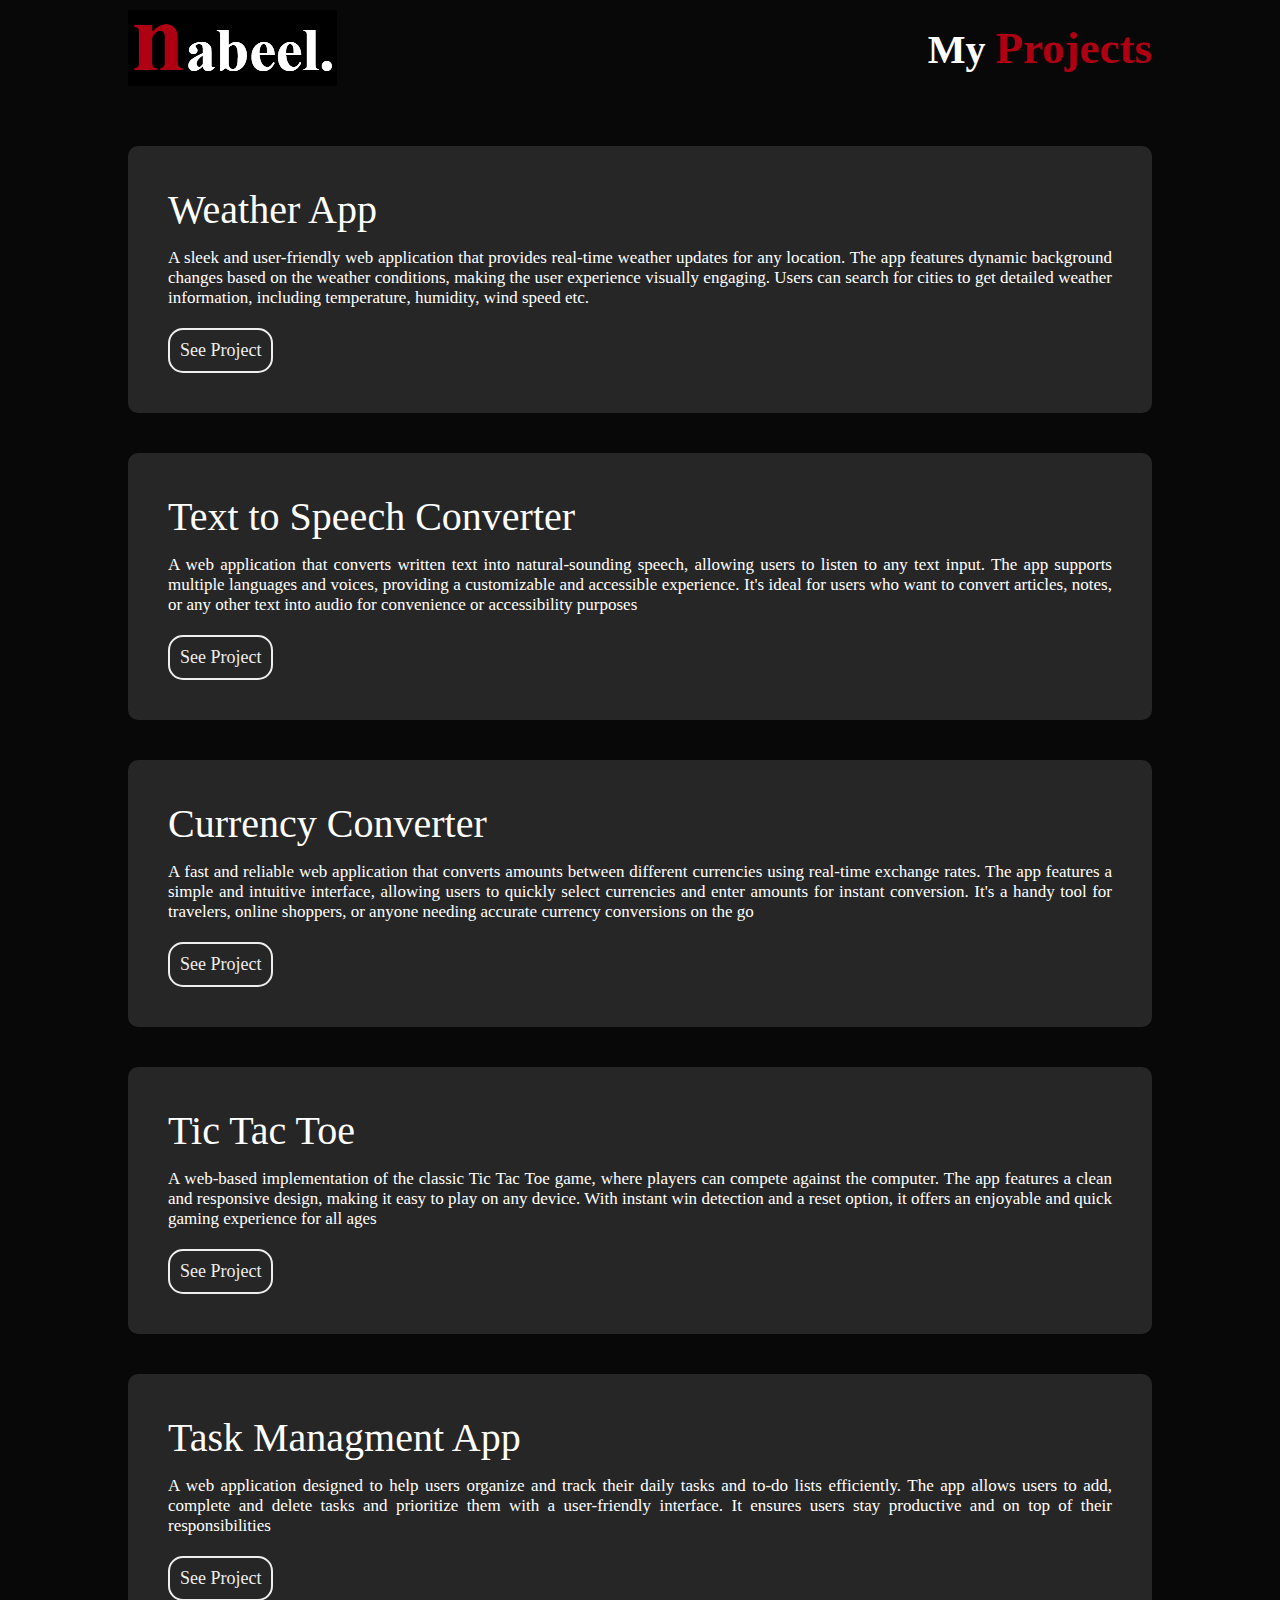
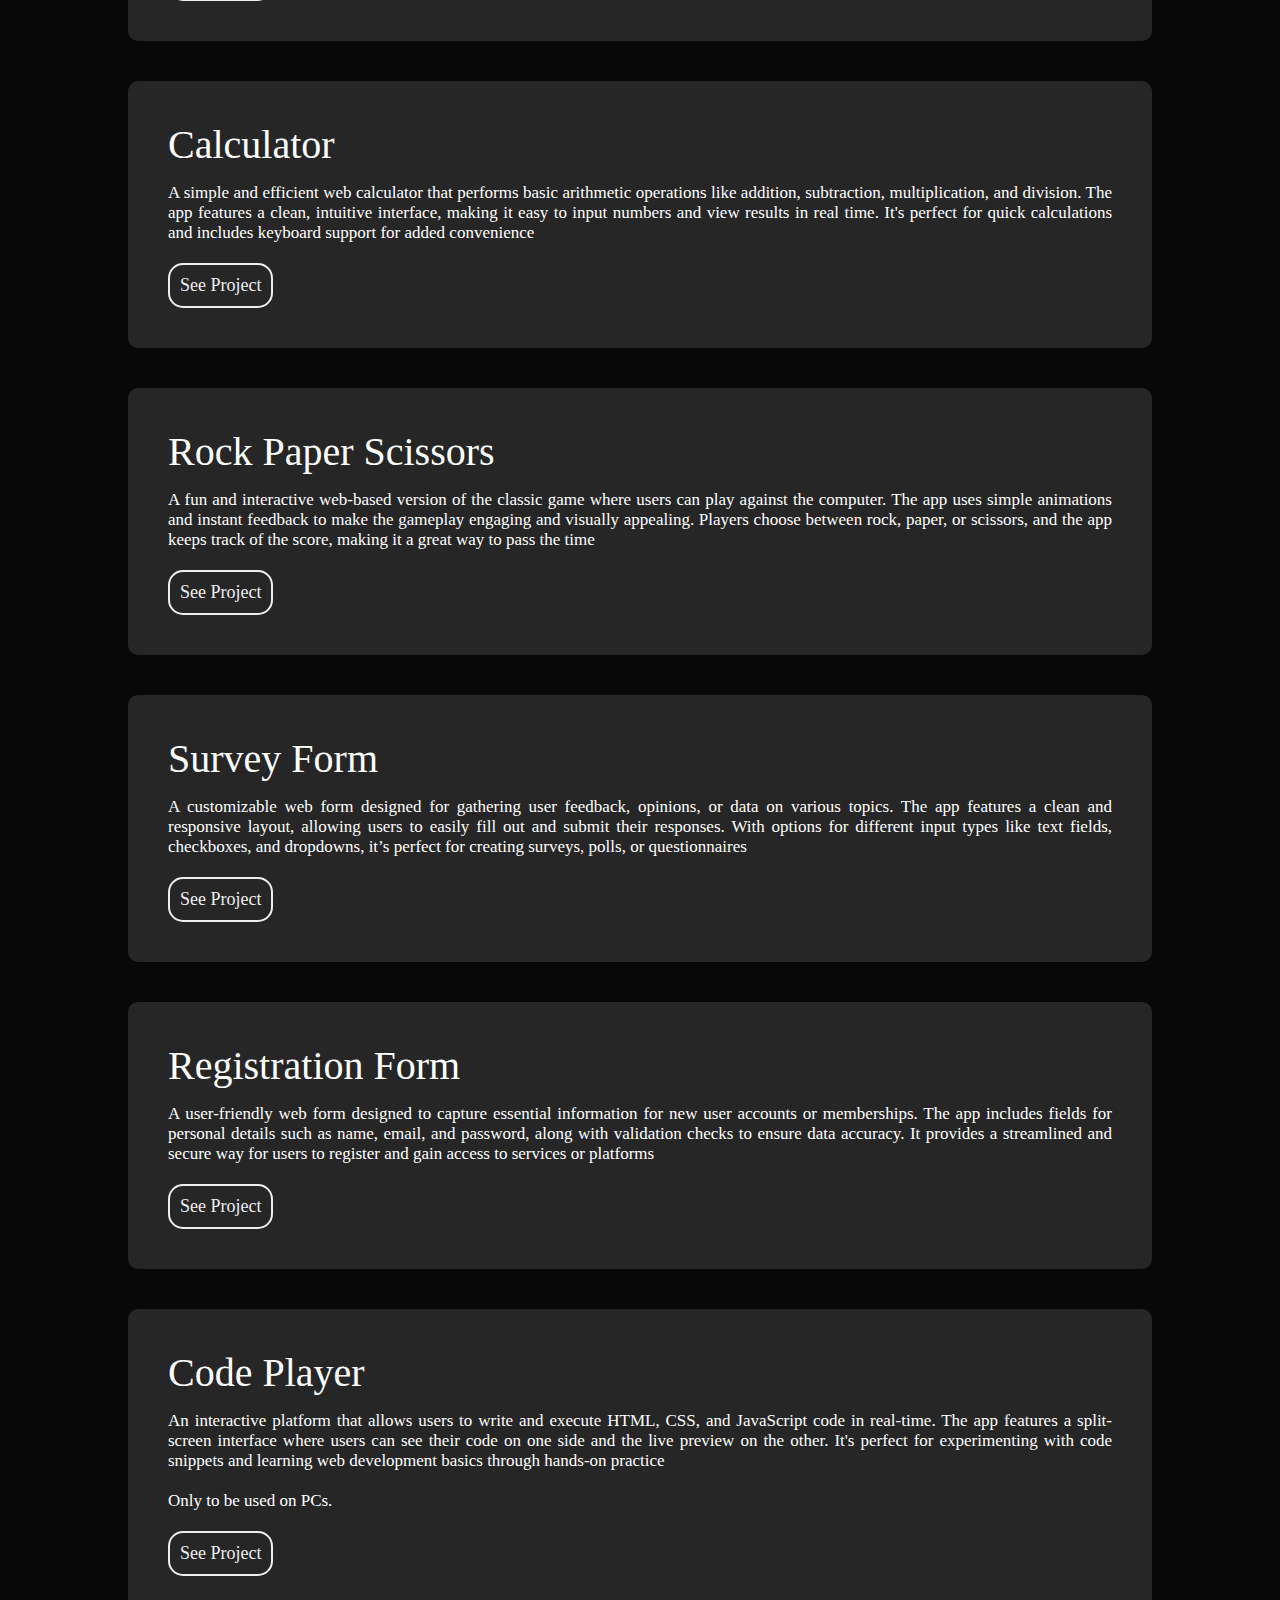
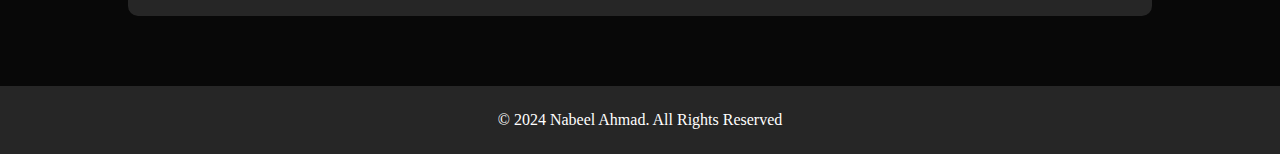
==== myprojects.html @ cd1eec31 "Initial Commit" ====
<!DOCTYPE html>
<html lang="en">
<head>
    <meta charset="UTF-8">
    <meta name="viewport" content="width=device-width, initial-scale=1.0">
    <title>My Work</title>
    <link rel="stylesheet" href="myprojects.css">
</head>
<body>
    <div id="header">
        <div class="container"  id="con-1">
            <nav>
                <img src="images/logo1.png" alt="logo">
                <h1>My <span>Projects</span></h1>
            </nav>
        </div>
    </div>

    <div id="portfolio">
        <div class="container">
            <div class="work-list">
                <div>
                    <h2>Weather App</h2>
                    <p class="justify">A sleek and user-friendly web application that provides real-time weather updates for any location. The app features dynamic background changes based on the weather conditions, making the user experience visually engaging. Users can search for cities to get detailed weather information, including temperature, humidity, wind speed etc.</p>
                    <a href="Weather App/index.html">See Project</a>
                </div>
                <div>
                    <h2>Text to Speech Converter</h2>
                    <p class="justify">A web application that converts written text into natural-sounding speech, allowing users to listen to any text input. The app supports multiple languages and voices, providing a customizable and accessible experience. It's ideal for users who want to convert articles, notes, or any other text into audio for convenience or accessibility purposes</p>
                    <a href="Text to Voice Converter/voiceConverter.html">See Project</a>
                </div>
                <div>
                    <h2>Currency Converter</h2>
                    <p class="justify">A fast and reliable web application that converts amounts between different currencies using real-time exchange rates. The app features a simple and intuitive interface, allowing users to quickly select currencies and enter amounts for instant conversion. It's a handy tool for travelers, online shoppers, or anyone needing accurate currency conversions on the go</p>
                    <a href="Currency converter/index.html">See Project</a>
                </div>
                <div>
                    <h2>Tic Tac Toe</h2>
                    <p class="justify">A web-based implementation of the classic Tic Tac Toe game, where players can compete against the computer. The app features a clean and responsive design, making it easy to play on any device. With instant win detection and a reset option, it offers an enjoyable and quick gaming experience for all ages</p>
                    <a href="Tic Tac Toe/index.html">See Project</a>
                </div>
                <div>
                    <h2>Task Managment App</h2>
                    <p class="justify">A web application designed to help users organize and track their daily tasks and to-do lists efficiently. The app allows users to add, complete and delete tasks and prioritize them with a user-friendly interface. It ensures users stay productive and on top of their responsibilities</p>
                    <a href="Task Managment Application/index.html">See Project</a>
                </div>
                <div>
                    <h2>Calculator</h2>
                    <p class="justify">A simple and efficient web calculator that performs basic arithmetic operations like addition, subtraction, multiplication, and division. The app features a clean, intuitive interface, making it easy to input numbers and view results in real time. It's perfect for quick calculations and includes keyboard support for added convenience</p>
                    <a href="Calculator/index.html">See Project</a>
                </div>
                <div>
                    <h2>Rock Paper Scissors</h2>
                    <p class="justify">A fun and interactive web-based version of the classic game where users can play against the computer. The app uses simple animations and instant feedback to make the gameplay engaging and visually appealing. Players choose between rock, paper, or scissors, and the app keeps track of the score, making it a great way to pass the time</p>
                    <a href="Rock, Paper, Scissors/index.html">See Project</a>
                </div>
                <div>
                    <h2>Survey Form</h2>
                    <p class="justify">A customizable web form designed for gathering user feedback, opinions, or data on various topics. The app features a clean and responsive layout, allowing users to easily fill out and submit their responses. With options for different input types like text fields, checkboxes, and dropdowns, it’s perfect for creating surveys, polls, or questionnaires</p>
                    <a href="Survey Form/index.html">See Project</a>
                </div>
                <div>
                    <h2>Registration Form</h2>
                    <p class="justify">A user-friendly web form designed to capture essential information for new user accounts or memberships. The app includes fields for personal details such as name, email, and password, along with validation checks to ensure data accuracy. It provides a streamlined and secure way for users to register and gain access to services or platforms</p>
                    <a href="Registration Form/index.html">See Project</a>
                </div>
                <div>
                    <h2>Code Player</h2>
                    <p class="justify">An interactive platform that allows users to write and execute HTML, CSS, and JavaScript code in real-time. The app features a split-screen interface where users can see their code on one side and the live preview on the other. It's perfect for experimenting with code snippets and learning web development basics through hands-on practice
                        <br><br>
                        Only to be used on PCs.
                    </p>
                    <a href="Code Player/index.html">See Project</a>
                </div>
            </div>
        </div>
    </div>

    <div class="copyright">
        <p>&#169 2024 Nabeel Ahmad. All Rights Reserved</p>
    </div>
</body>
</html>
</body>
</html>
---- myprojects.css ----
* {
    margin: 0;
    padding: 0;
    font-family: 'Times New Roman';
    box-sizing: border-box;
}

html {
    scroll-behavior: smooth;
}

body {
    background-color: #080808;
    color: #fff;
}

#header {
    width: 100%;
    background-color: #080808;
}

#header h1 {
    font-size: 40px;
}

span {
    color: #ae0012;
    font-size: 45px;
}

.container {
    padding: 10px 10%;
}

nav {
    display: flex;
    align-items: center;
    justify-content: space-between;
    flex-wrap: wrap;
}

.logo {
    width: 140px;
}

#portfolio {
    padding: 40px 0;
}

.work-list {
    display: grid;
    grid-gap: 40px;
}

.work-list div {
    background: #262626;
    padding: 40px;
    font-size: 17px;
    font-weight: 300;
    border-radius: 10px;
    transition: background 0.5s, transform 0.5s;
}

.work-list div h2 {
    font-size: 40px;
    font-weight: 500;
    margin-bottom: 15px;
}

.work-list div:hover {
    background: #ae0012;
    transform: translateY(-10px);
}

.work-list div a {
    text-decoration: none;
    color: #eee;
    font-size: 18px;
    margin-top: 20px;
    display: inline-block;
    border: 2px solid #eee;
    border-radius: 15px;
    padding: 10px;
}

.justify {
    text-align: justify;
}

.copyright {
    width: 100%;
    text-align: center;
    padding: 25px 0;
    background: #262626;
    font-weight: 300;
    margin-top: 20px;
}

/* ---------for smaller screens---------- */
@media only screen and (max-width: 850px) {
    #header {
        margin-top: 20px;
        margin-bottom: -10px;
    }

    #header img {
        display: none;
    }

    .container {
        padding: 10px 15%;
    }

    #con-1 {
        display: flex;
        align-items: center;
        justify-content: center;
    }

    .work-list div {
        font-size: 15px;
        padding: 30px;
    }

    .work-list div h2 {
        font-size: 30px;
    }

    .work-list div a {
        font-size: 13px;
        margin-top: 16px;
        border: 1px solid #eee;
        padding: 8px;
    }

    .justify {
        text-align: left;
    }

    .copyright {
        font-size: 14px;
    }
}
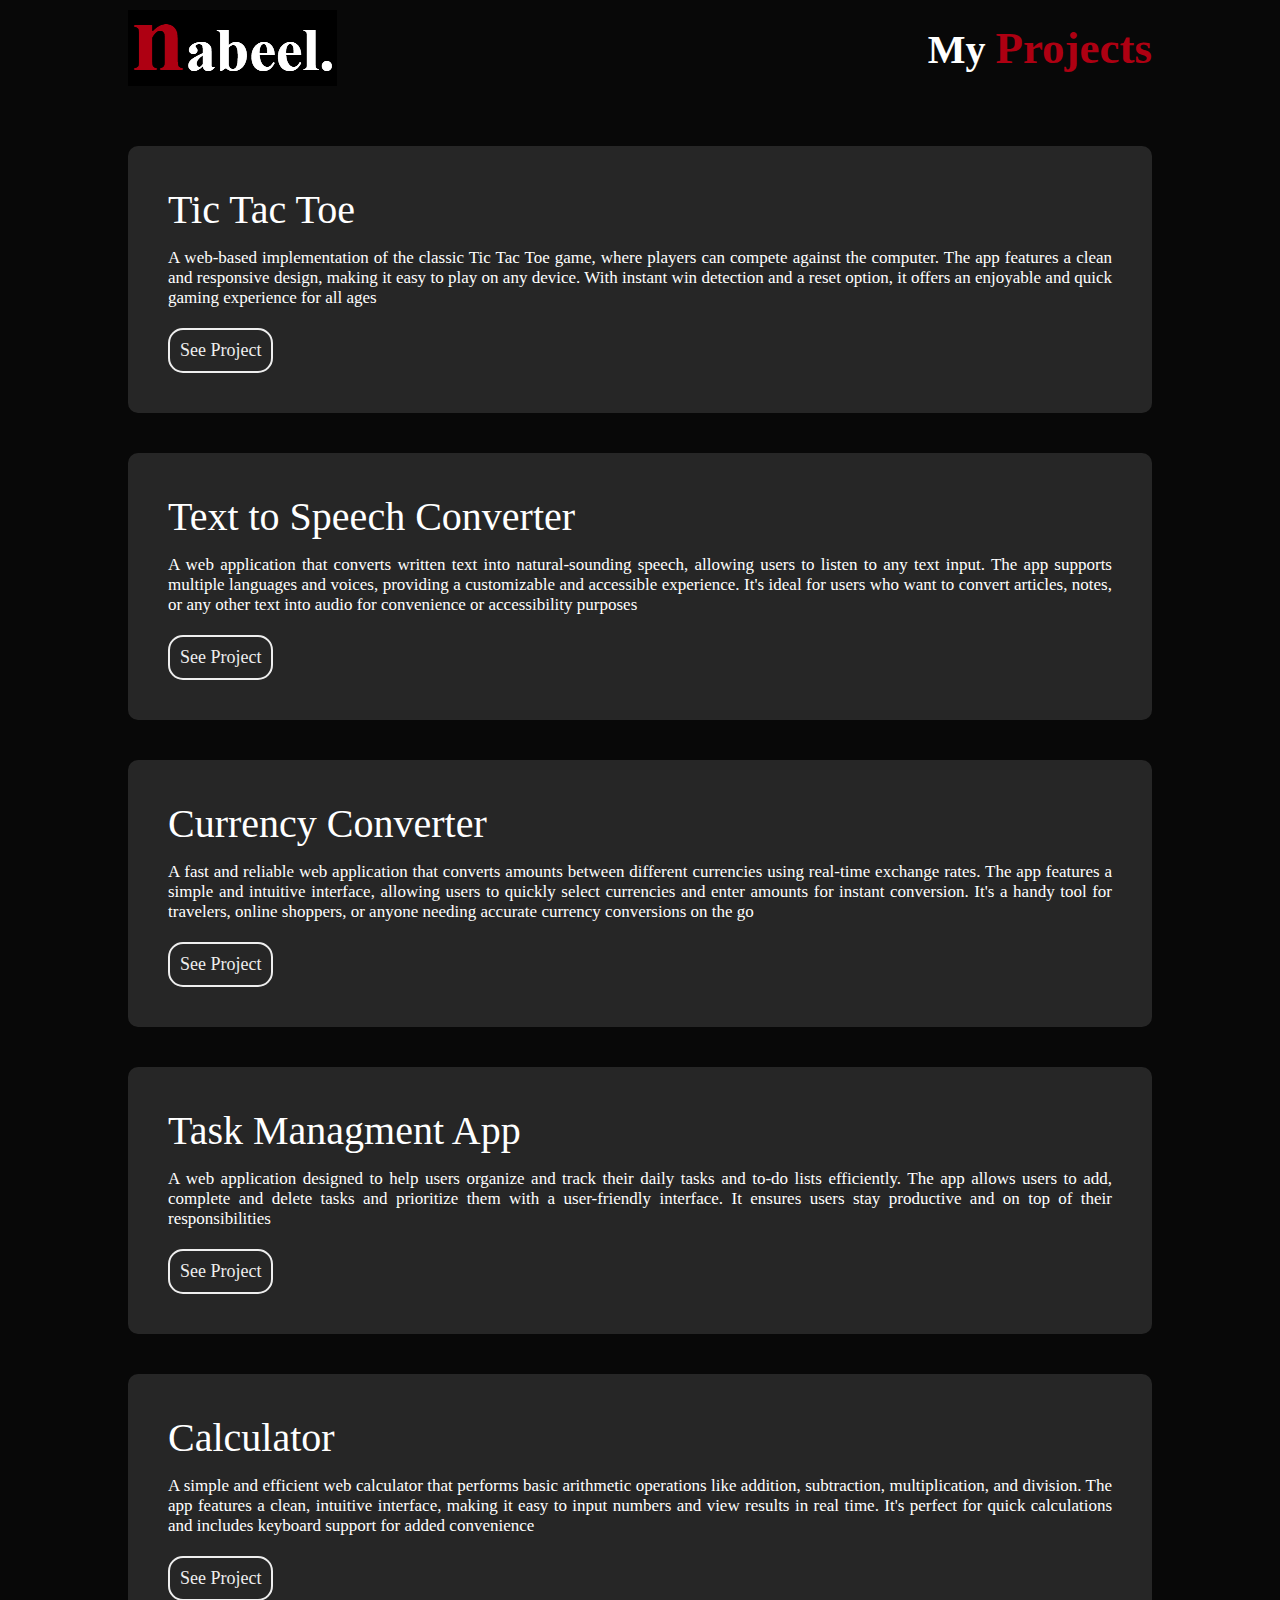
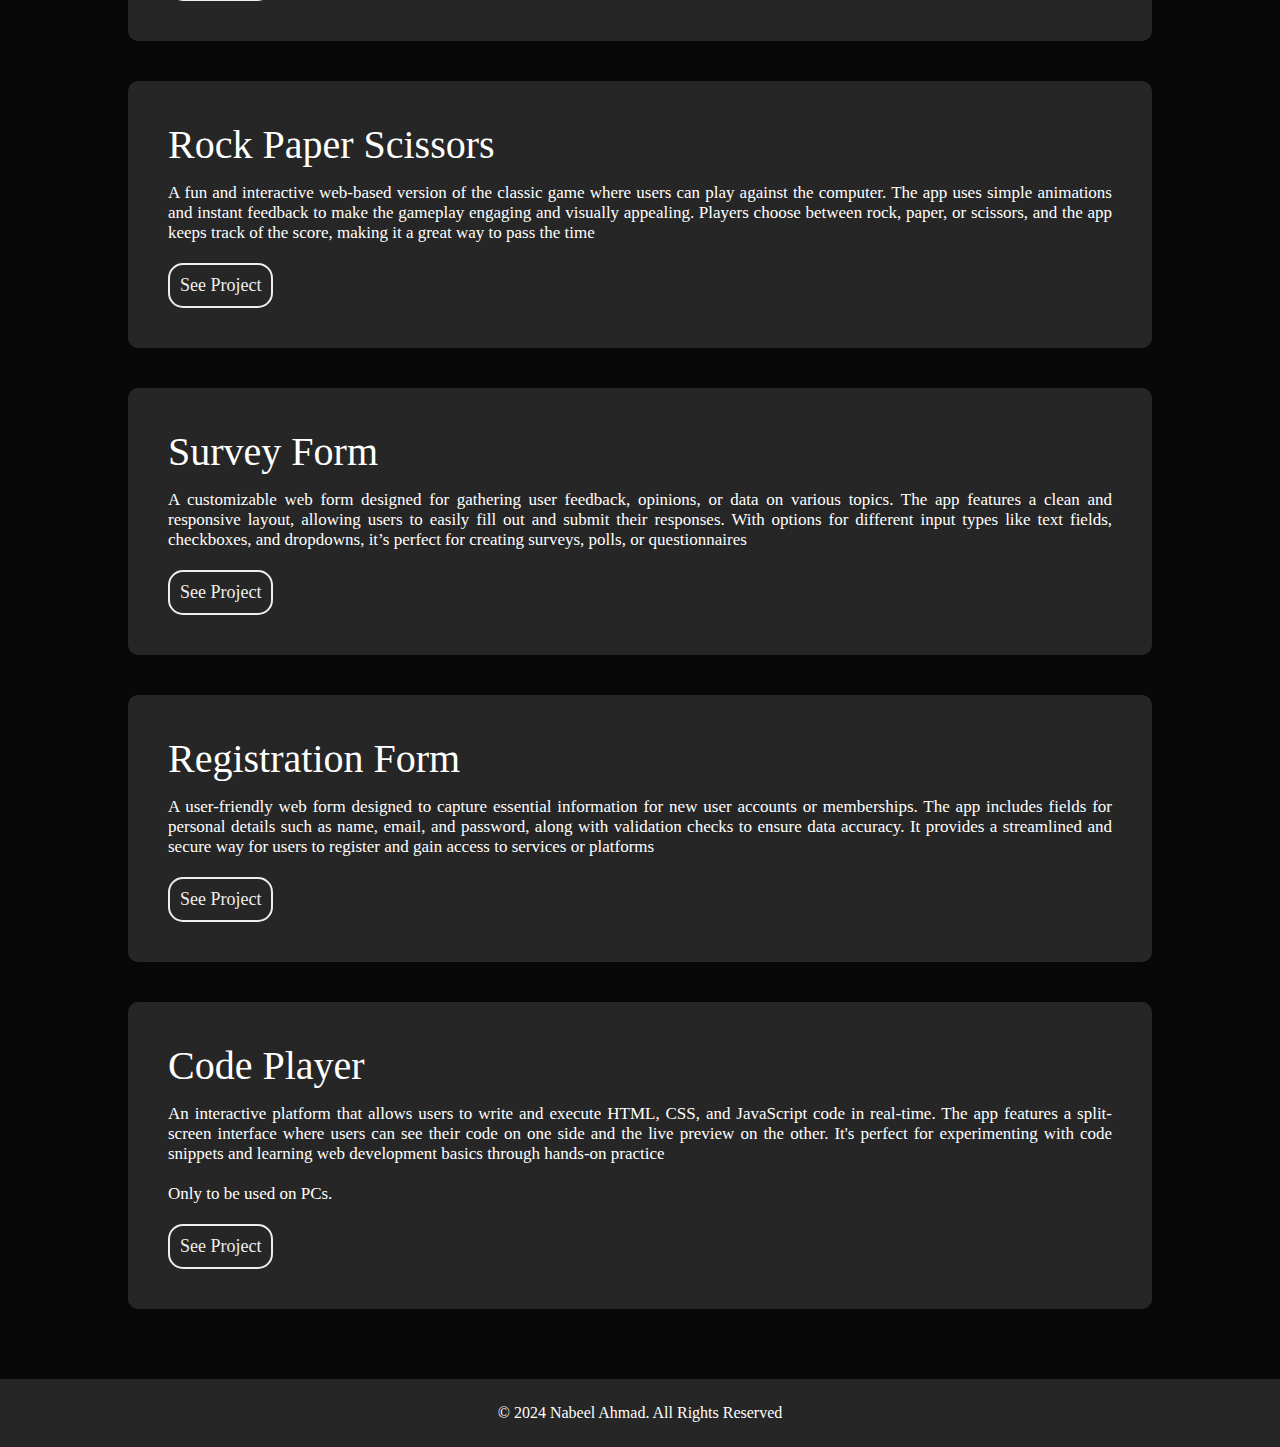
==== commit 9a64fbcc: "Change in projects" ====
--- a/myprojects.html
+++ b/myprojects.html
@@ -20,9 +20,9 @@
         <div class="container">
             <div class="work-list">
                 <div>
-                    <h2>Weather App</h2>
-                    <p class="justify">A sleek and user-friendly web application that provides real-time weather updates for any location. The app features dynamic background changes based on the weather conditions, making the user experience visually engaging. Users can search for cities to get detailed weather information, including temperature, humidity, wind speed etc.</p>
-                    <a href="Weather App/index.html">See Project</a>
+                    <h2>Tic Tac Toe</h2>
+                    <p class="justify">A web-based implementation of the classic Tic Tac Toe game, where players can compete against the computer. The app features a clean and responsive design, making it easy to play on any device. With instant win detection and a reset option, it offers an enjoyable and quick gaming experience for all ages</p>
+                    <a href="Tic Tac Toe/index.html">See Project</a>
                 </div>
                 <div>
                     <h2>Text to Speech Converter</h2>
@@ -33,11 +33,6 @@
                     <h2>Currency Converter</h2>
                     <p class="justify">A fast and reliable web application that converts amounts between different currencies using real-time exchange rates. The app features a simple and intuitive interface, allowing users to quickly select currencies and enter amounts for instant conversion. It's a handy tool for travelers, online shoppers, or anyone needing accurate currency conversions on the go</p>
                     <a href="Currency converter/index.html">See Project</a>
-                </div>
-                <div>
-                    <h2>Tic Tac Toe</h2>
-                    <p class="justify">A web-based implementation of the classic Tic Tac Toe game, where players can compete against the computer. The app features a clean and responsive design, making it easy to play on any device. With instant win detection and a reset option, it offers an enjoyable and quick gaming experience for all ages</p>
-                    <a href="Tic Tac Toe/index.html">See Project</a>
                 </div>
                 <div>
                     <h2>Task Managment App</h2>
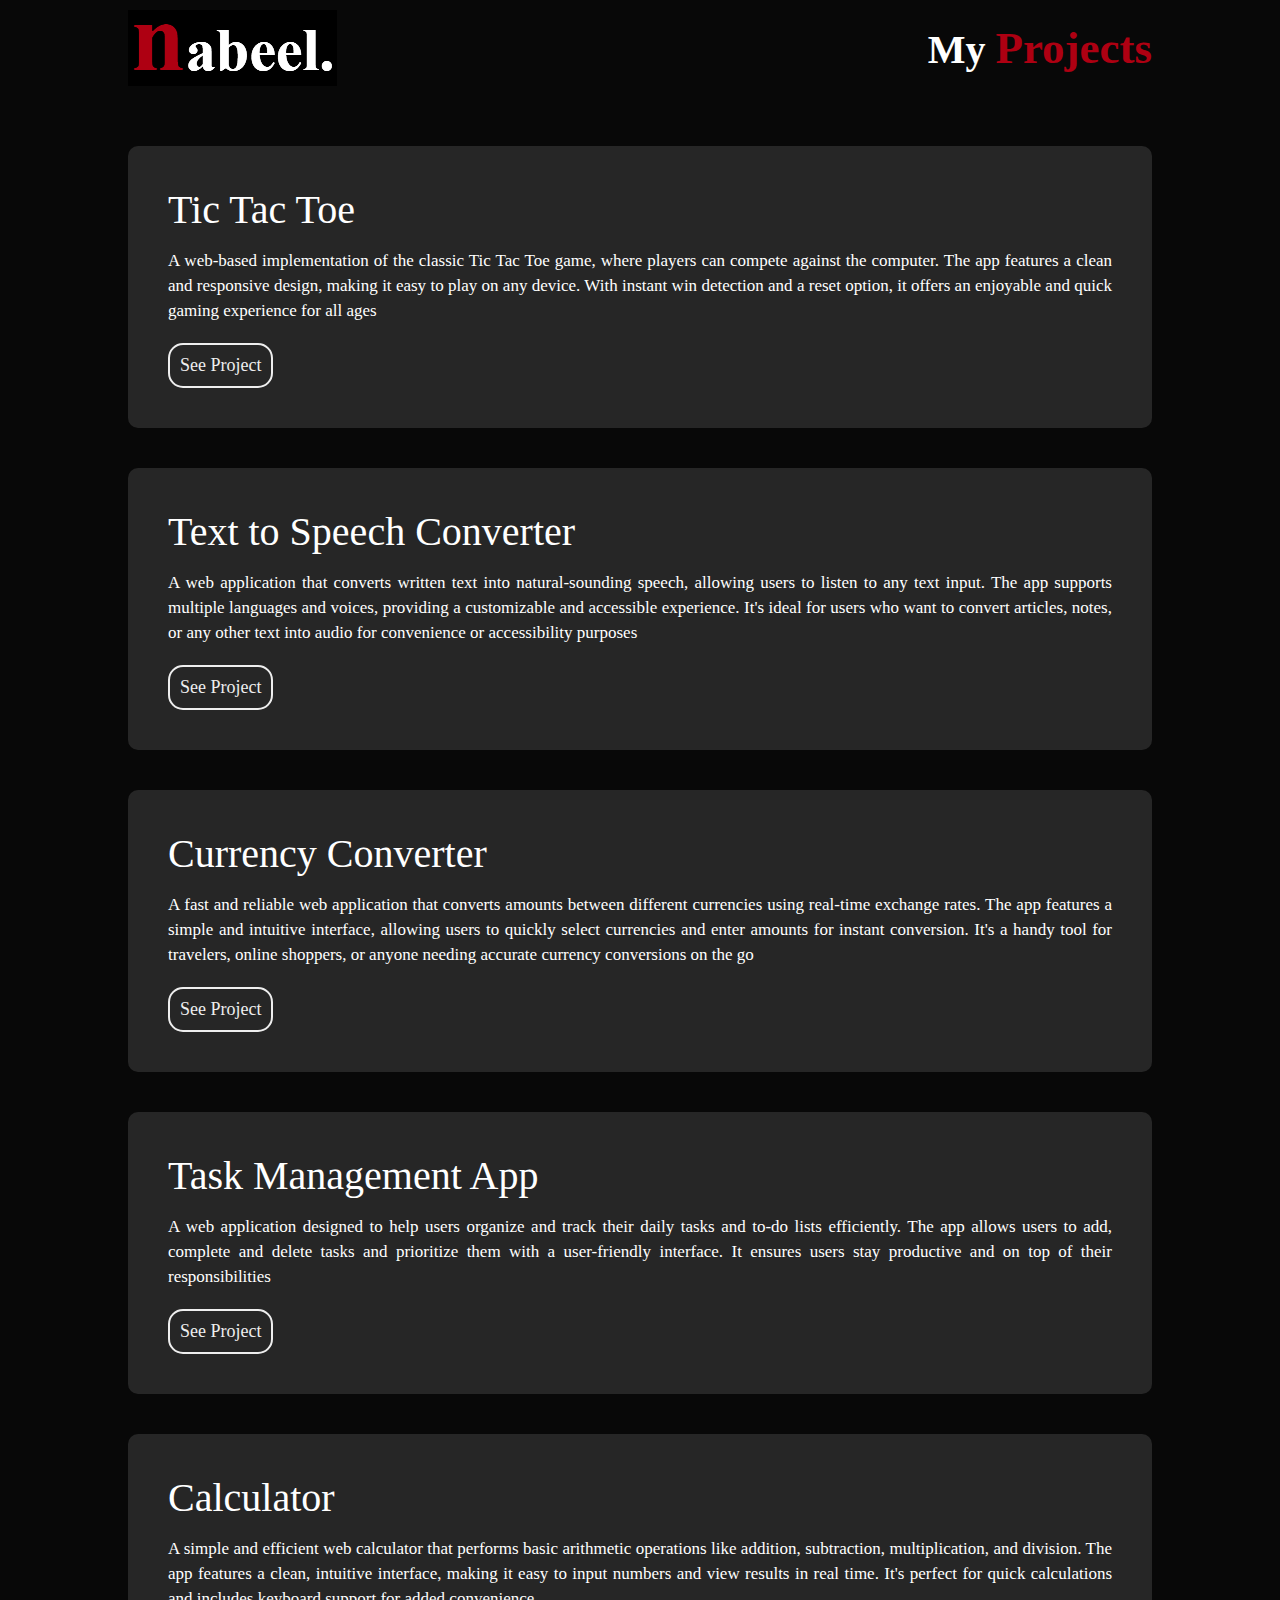
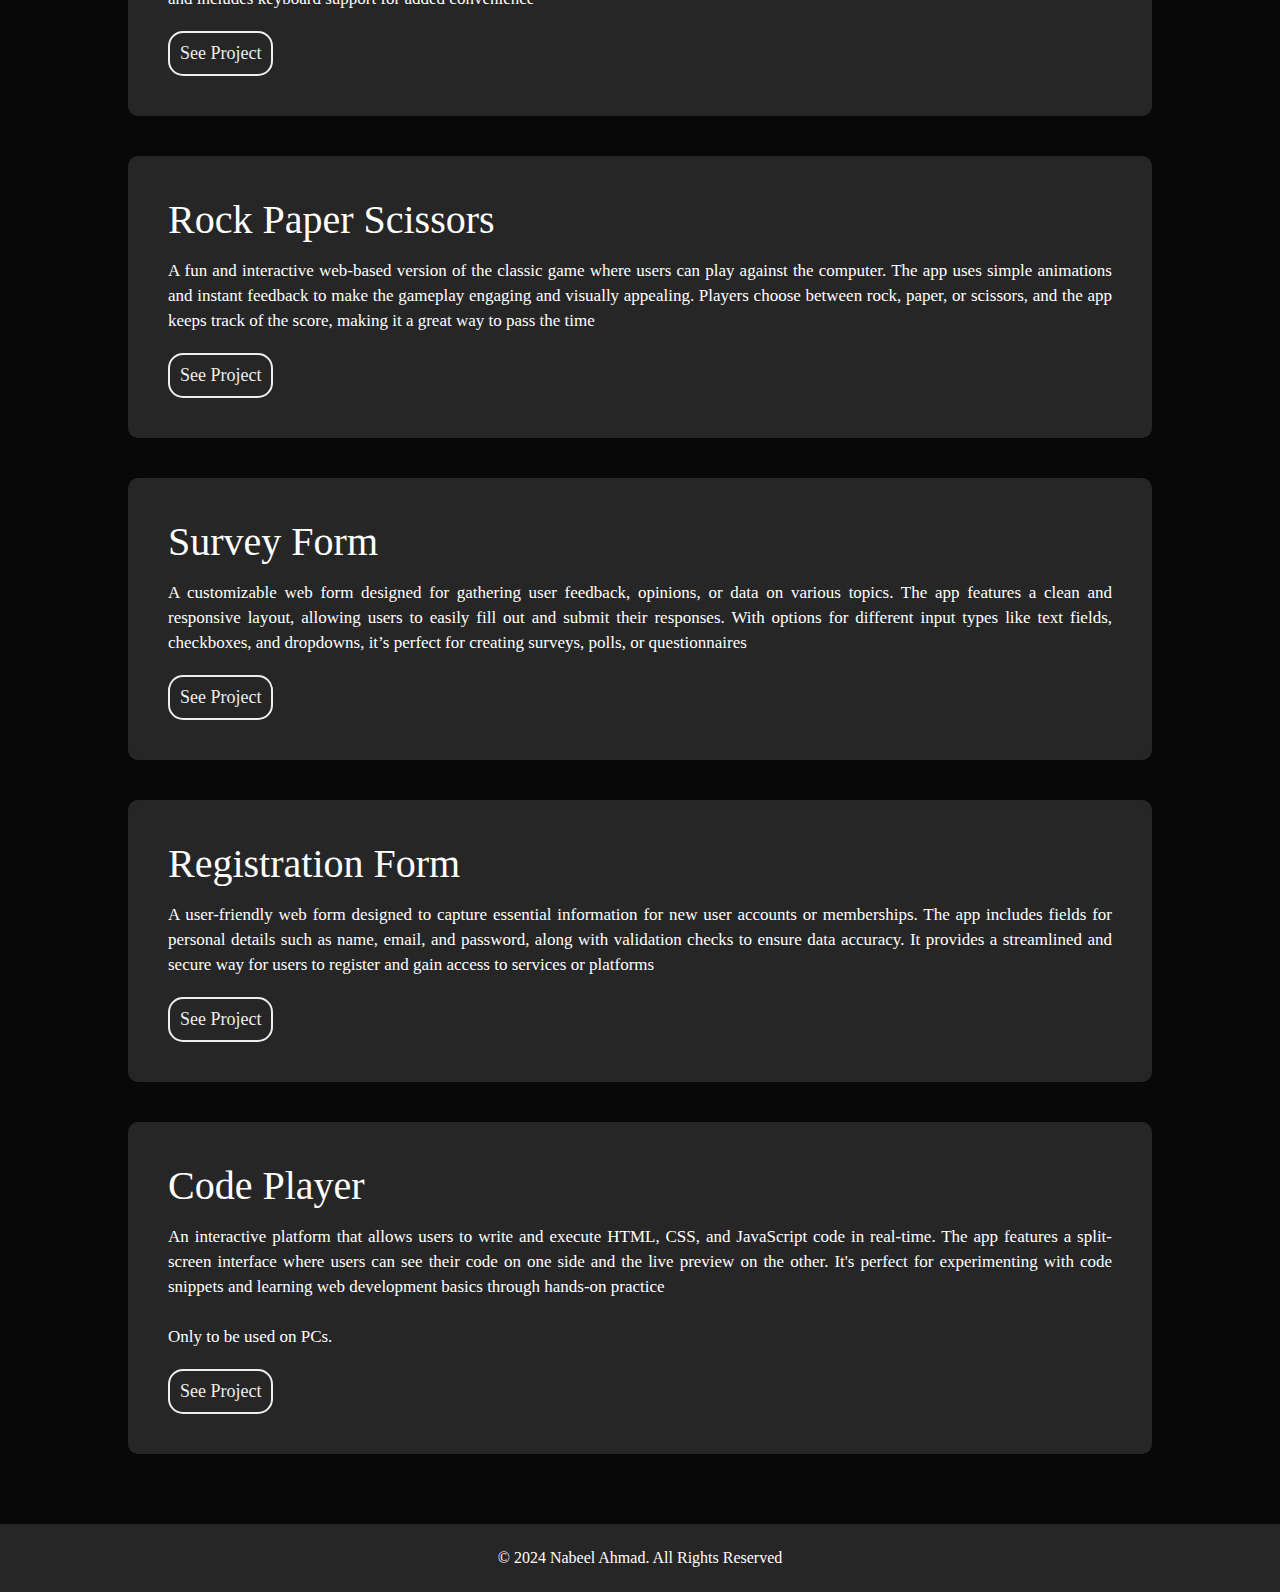
==== commit 383311d3: "Data updated, Styling Updated, Extra Comments Removed" ====
--- a/myprojects.html
+++ b/myprojects.html
@@ -35,7 +35,7 @@
                     <a href="Currency converter/index.html">See Project</a>
                 </div>
                 <div>
-                    <h2>Task Managment App</h2>
+                    <h2>Task Management App</h2>
                     <p class="justify">A web application designed to help users organize and track their daily tasks and to-do lists efficiently. The app allows users to add, complete and delete tasks and prioritize them with a user-friendly interface. It ensures users stay productive and on top of their responsibilities</p>
                     <a href="Task Managment Application/index.html">See Project</a>
                 </div>
--- a/myprojects.css
+++ b/myprojects.css
@@ -85,6 +85,7 @@
 
 .justify {
     text-align: justify;
+    line-height: 25px;
 }
 
 .copyright {
@@ -120,10 +121,12 @@
     .work-list div {
         font-size: 15px;
         padding: 30px;
+        text-align: center;
     }
 
     .work-list div h2 {
-        font-size: 30px;
+        font-size: 25px;
+        text-align: center;
     }
 
     .work-list div a {
@@ -134,7 +137,8 @@
     }
 
     .justify {
-        text-align: left;
+        text-align: justify;
+        line-height: 20px;
     }
 
     .copyright {
